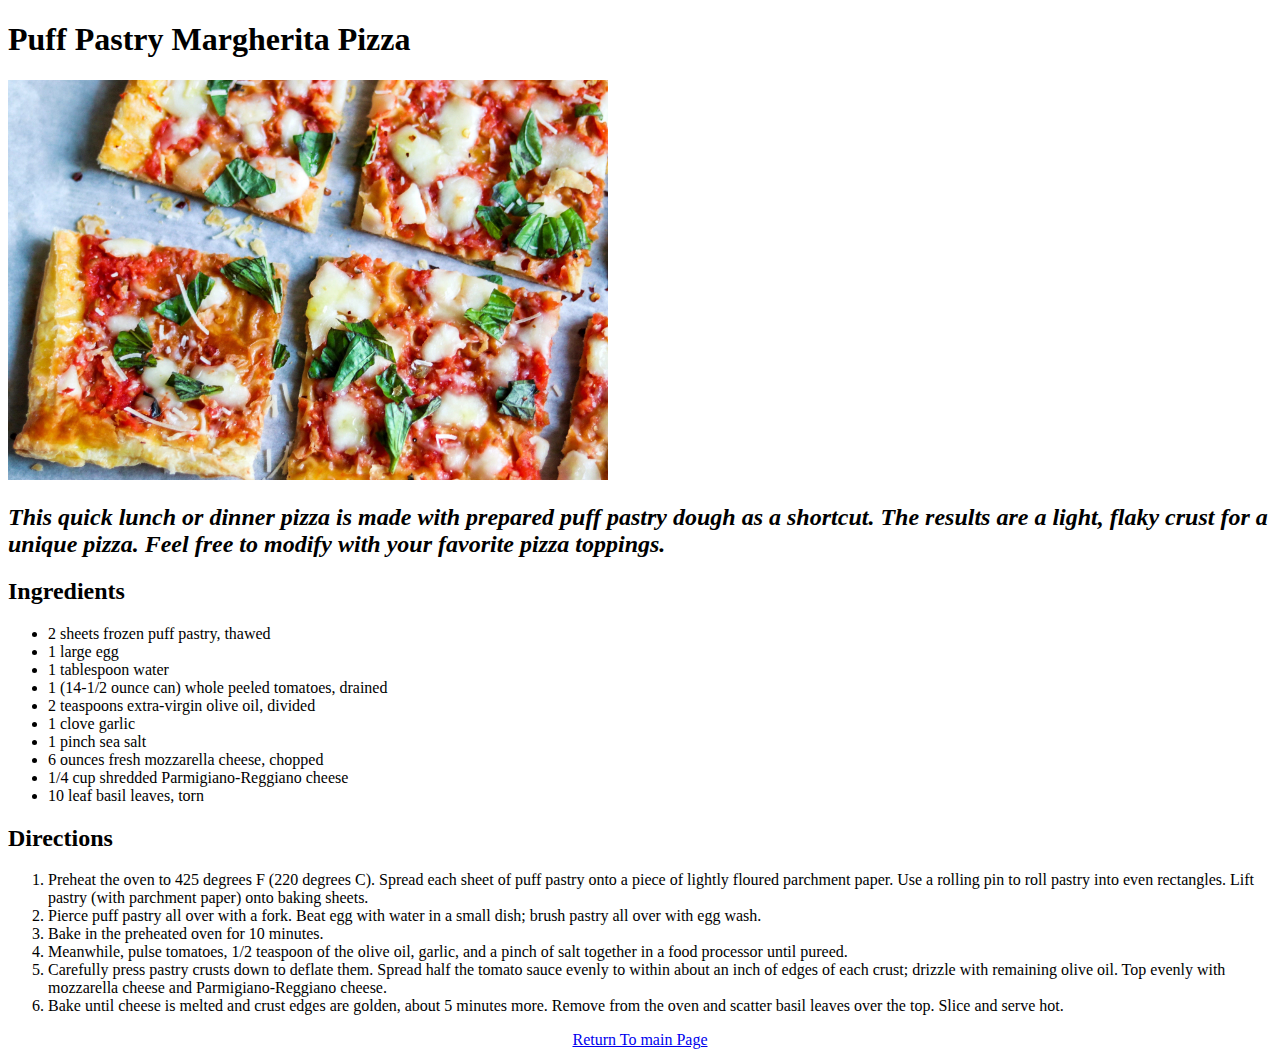
==== Recipes/puffpastry.html @ 15f661f9 "Add files via upload" ====
<!DOCTYPE html>
<html lang = "en">
  <head>
    <meta charset="UTF08">
    <title>Puff Pastry</title>
  </head>

  <body>
    <h1>Puff Pastry Margherita Pizza</h1>
    <img src = "../img/puffpastry.jpg" width = 600">
    
    <h2> <i>This quick lunch or dinner pizza is made with prepared puff pastry dough as a shortcut. The results are a light, flaky crust for a unique pizza. Feel free to modify with your favorite pizza toppings.</i></h2>
    <h2> Ingredients </h2>
    <ul>
      <li>2 sheets frozen puff pastry, thawed</li>
      <li>1 large egg</li>
      <li>1 tablespoon water</li>
      <li>1 (14-1/2 ounce can) whole peeled tomatoes, drained</li>
      <li>2 teaspoons extra-virgin olive oil, divided</li>
      <li>1 clove garlic</li>
      <li>1 pinch sea salt</li>
      <li>6 ounces fresh mozzarella cheese, chopped</li>
      <li>1/4 cup shredded Parmigiano-Reggiano cheese</li>
      <li>10 leaf basil leaves, torn</li>
    </ul>

    <h2> Directions </h2>
    <ol>
      <li>Preheat the oven to 425 degrees F (220 degrees C). Spread each sheet of puff pastry onto a piece of lightly floured parchment paper. Use a rolling pin to roll pastry into even rectangles. Lift pastry (with parchment paper) onto baking sheets.</li>
      <li>Pierce puff pastry all over with a fork. Beat egg with water in a small dish; brush pastry all over with egg wash.</li>
      <li>Bake in the preheated oven for 10 minutes. </li>
      <li>Meanwhile, pulse tomatoes, 1/2 teaspoon of the olive oil, garlic, and a pinch of salt together in a food processor until pureed.</li>
      <li>Carefully press pastry crusts down to deflate them. Spread half the tomato sauce evenly to within about an inch of edges of each crust; drizzle with remaining olive oil. Top evenly with mozzarella cheese and Parmigiano-Reggiano cheese.</li>
      <li>Bake until cheese is melted and crust edges are golden, about 5 minutes more. Remove from the oven and scatter basil leaves over the top. Slice and serve hot.</li>
    </ol>
    
    <p> </p>
    <p> </p>
    <center> <a href = "../index.html">  Return To main Page </a> </center>
  </body>
</html>
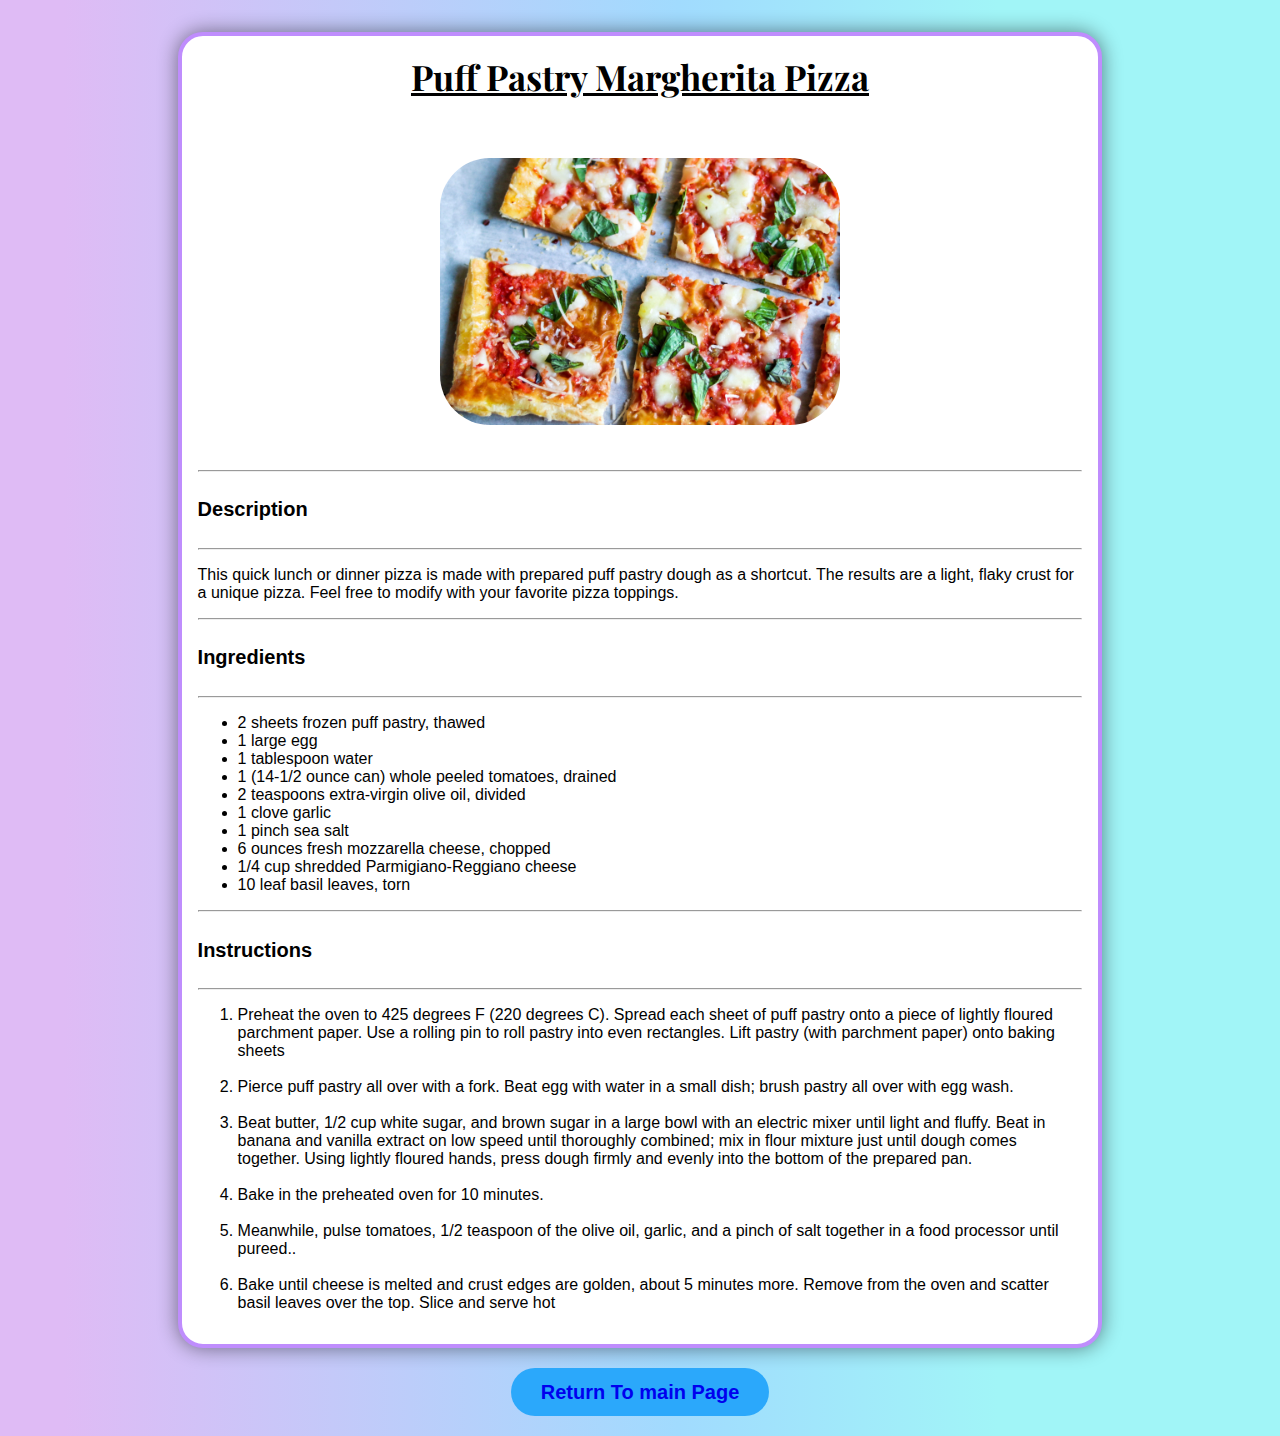
==== commit c7c750af: "Add files via upload" ====
--- a/Recipes/puffpastry.html
+++ b/Recipes/puffpastry.html
@@ -1,41 +1,66 @@
 <!DOCTYPE html>
-<html lang = "en">
-  <head>
-    <meta charset="UTF08">
-    <title>Puff Pastry</title>
-  </head>
+<html lang="en">
+<head> <!---- this is inspired from another odin user named appeltri -->
+    <meta charset="UTF-8">
+    <meta http-equiv="X-UA-Compatible" content="IE=edge">
+    <meta name="viewport" content="width=device-width, initial-scale=1.0">
+    <link rel="stylesheet" href="style.css">
+    <link rel="preconnect" href="https://fonts.googleapis.com">
+    <link rel="preconnect" href="https://fonts.gstatic.com" crossorigin>
+    <link href="https://fonts.googleapis.com/css2?family=Playfair+Display&display=swap" rel="stylesheet"> 
+    <title>Pizza</title>
+</head>
+<body>
+  
+    <div id="contents">
+        <h1>Puff Pastry Margherita Pizza</h1>
+        <img src = "../img/puffpastry.jpg" width = 600">
+            <hr>
+        <h4>Description</h4>
+            <hr>
+            <p>
+              This quick lunch or dinner pizza is made with prepared puff pastry dough as a shortcut. The results are a light, flaky crust for a unique pizza. Feel free to modify with your favorite pizza toppings.
+            </p>
+            <hr>
+        <h4>Ingredients</h4>
+            <hr>
+                <ul>
+                  <li>2 sheets frozen puff pastry, thawed</li>
+                  <li>1 large egg</li>
+                  <li>1 tablespoon water</li>
+                  <li>1 (14-1/2 ounce can) whole peeled tomatoes, drained</li>
+                  <li>2 teaspoons extra-virgin olive oil, divided</li>
+                  <li>1 clove garlic</li>
+                  <li>1 pinch sea salt</li>
+                  <li>6 ounces fresh mozzarella cheese, chopped</li>
+                  <li>1/4 cup shredded Parmigiano-Reggiano cheese</li>
+                  <li>10 leaf basil leaves, torn</li>
+                </ul>
+            <hr>
+        <h4>Instructions</h4>
+            <hr>
+                <ol>
+                    <li>
+                      Preheat the oven to 425 degrees F (220 degrees C). Spread each sheet of puff pastry onto a piece of lightly floured parchment paper. Use a rolling pin to roll pastry into even rectangles. Lift pastry (with parchment paper) onto baking sheets
+                    </li><br>
+                    <li>
+                      Pierce puff pastry all over with a fork. Beat egg with water in a small dish; brush pastry all over with egg wash.
+                    </li><br>
+                    <li>
+                      Beat butter, 1/2 cup white sugar, and brown sugar in a large bowl with an electric mixer until light and fluffy. Beat in banana and vanilla extract on low speed until thoroughly combined; mix in flour mixture just until dough comes together. Using lightly floured hands, press dough firmly and evenly into the bottom of the prepared pan.
+                    </li><br>
+                    <li>
+                      Bake in the preheated oven for 10 minutes. 
+                    </li><br>
+                    <li>
+                      Meanwhile, pulse tomatoes, 1/2 teaspoon of the olive oil, garlic, and a pinch of salt together in a food processor until pureed..
+                    </li><br>
+                    <li>
+                      Bake until cheese is melted and crust edges are golden, about 5 minutes more. Remove from the oven and scatter basil leaves over the top. Slice and serve hot
+                    </li>
+                </ol>
+    </div>
+    <center> <h2> <button><a href ="../index.html">  Return To main Page </a></h2></button> </center>
 
-  <body>
-    <h1>Puff Pastry Margherita Pizza</h1>
-    <img src = "../img/puffpastry.jpg" width = 600">
-    
-    <h2> <i>This quick lunch or dinner pizza is made with prepared puff pastry dough as a shortcut. The results are a light, flaky crust for a unique pizza. Feel free to modify with your favorite pizza toppings.</i></h2>
-    <h2> Ingredients </h2>
-    <ul>
-      <li>2 sheets frozen puff pastry, thawed</li>
-      <li>1 large egg</li>
-      <li>1 tablespoon water</li>
-      <li>1 (14-1/2 ounce can) whole peeled tomatoes, drained</li>
-      <li>2 teaspoons extra-virgin olive oil, divided</li>
-      <li>1 clove garlic</li>
-      <li>1 pinch sea salt</li>
-      <li>6 ounces fresh mozzarella cheese, chopped</li>
-      <li>1/4 cup shredded Parmigiano-Reggiano cheese</li>
-      <li>10 leaf basil leaves, torn</li>
-    </ul>
-
-    <h2> Directions </h2>
-    <ol>
-      <li>Preheat the oven to 425 degrees F (220 degrees C). Spread each sheet of puff pastry onto a piece of lightly floured parchment paper. Use a rolling pin to roll pastry into even rectangles. Lift pastry (with parchment paper) onto baking sheets.</li>
-      <li>Pierce puff pastry all over with a fork. Beat egg with water in a small dish; brush pastry all over with egg wash.</li>
-      <li>Bake in the preheated oven for 10 minutes. </li>
-      <li>Meanwhile, pulse tomatoes, 1/2 teaspoon of the olive oil, garlic, and a pinch of salt together in a food processor until pureed.</li>
-      <li>Carefully press pastry crusts down to deflate them. Spread half the tomato sauce evenly to within about an inch of edges of each crust; drizzle with remaining olive oil. Top evenly with mozzarella cheese and Parmigiano-Reggiano cheese.</li>
-      <li>Bake until cheese is melted and crust edges are golden, about 5 minutes more. Remove from the oven and scatter basil leaves over the top. Slice and serve hot.</li>
-    </ol>
-    
-    <p> </p>
-    <p> </p>
-    <center> <a href = "../index.html">  Return To main Page </a> </center>
-  </body>
+</body>
 </html>--- a/Recipes/style.css
+++ b/Recipes/style.css
@@ -0,0 +1,90 @@
+body{
+  display:auto;
+  font-family: "Poppins" , sans-serif;
+  background-image: radial-gradient(circle, rgba(227,234,247,1) 20%, rgba(227,234,247,1) 45%, rgba(235,241,247,1) 100%);
+}
+
+img{
+ display: flex;
+ border-radius: 50px;
+ 
+}
+
+h4{
+  font-weight: bold;
+  font-size: 20px;
+}
+
+a{
+  text-decoration: none;
+  font-weight: bold;
+  font-size: 20px;
+
+}
+
+button {
+  padding: 12.5px 30px;
+  border: 0;
+  border-radius: 100px;
+  background-color: #2ba8fb;
+  color: #ffffff;
+  font-weight: Bold;
+  transition: all 0.5s;
+  -webkit-transition: all 0.5s;
+}
+
+button:hover {
+  background-color: #6fc5ff;
+  box-shadow: 0 0 20px #6fc5ff50;
+}
+
+button:active {
+  background-color: #3d94cf;
+  transition: all 0.25s;
+  -webkit-transition: all 0.25s;
+  box-shadow: none;
+}
+
+
+
+h1 {
+  text-align:center;
+  font-family: 'Playfair Display', serif;
+  font-size: 35px;
+  font-weight: bold;
+  text-decoration: underline;
+  height:100px;
+  margin-top: 1px;
+  margin-bottom:5px;
+}
+
+img {
+  display: block;
+  margin:auto;
+  margin-bottom: 45px;
+  width:400px;
+}
+
+#contents {
+
+  display:block;
+  margin:auto;
+  padding: 1rem;
+  margin-top: 2rem;
+  width: max(70%,400px);
+  border: 4px solid rgb(191, 141, 253);
+  text-align: left;
+  border-radius: 25px;
+  background-color: white;
+  box-shadow: 0px 0px 20px rgba(0, 0, 0, 0.479);
+  overflow: hidden;
+}
+
+body {
+  background: linear-gradient(90deg, rgba(223,187,245,1) 5%, rgba(161,219,254,1) 53%, rgba(161,245,247,1) 78%);
+  height: fit-content;
+}
+
+h3 {
+  font-size: 36px;
+}